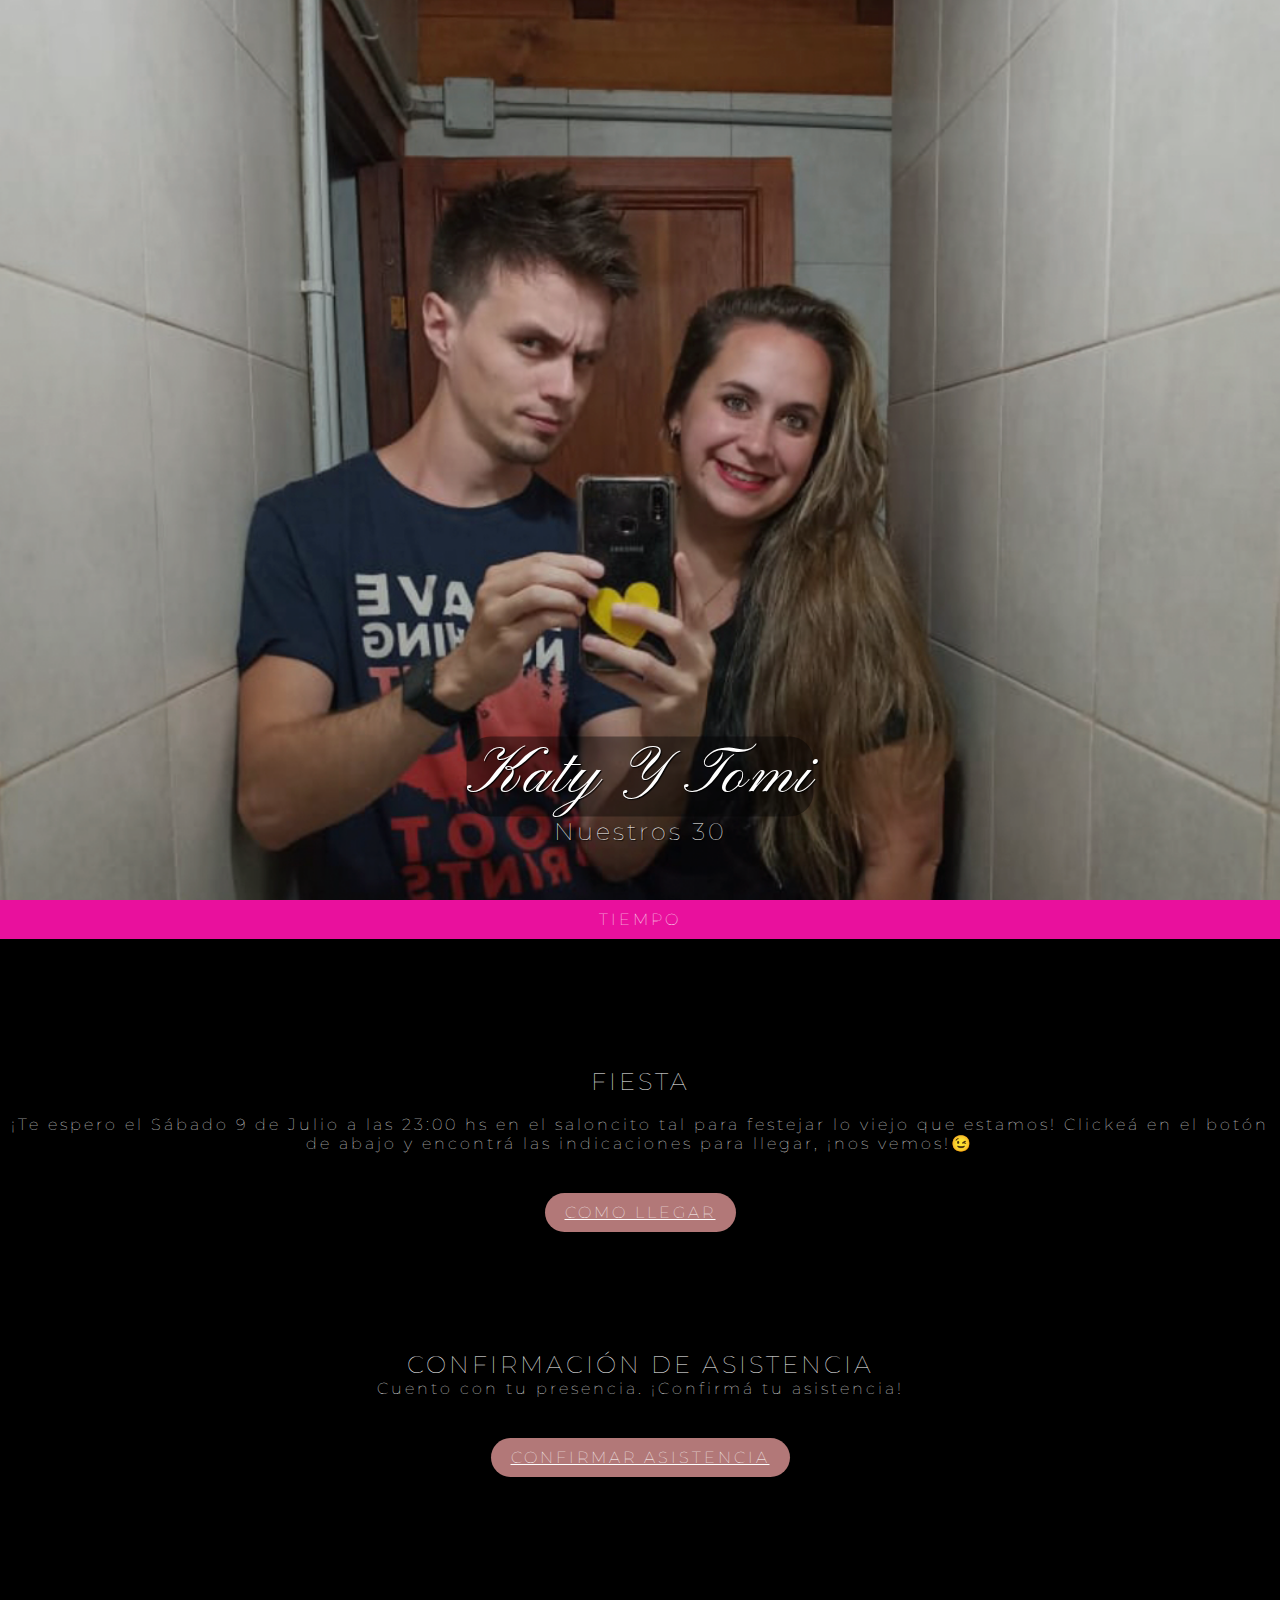
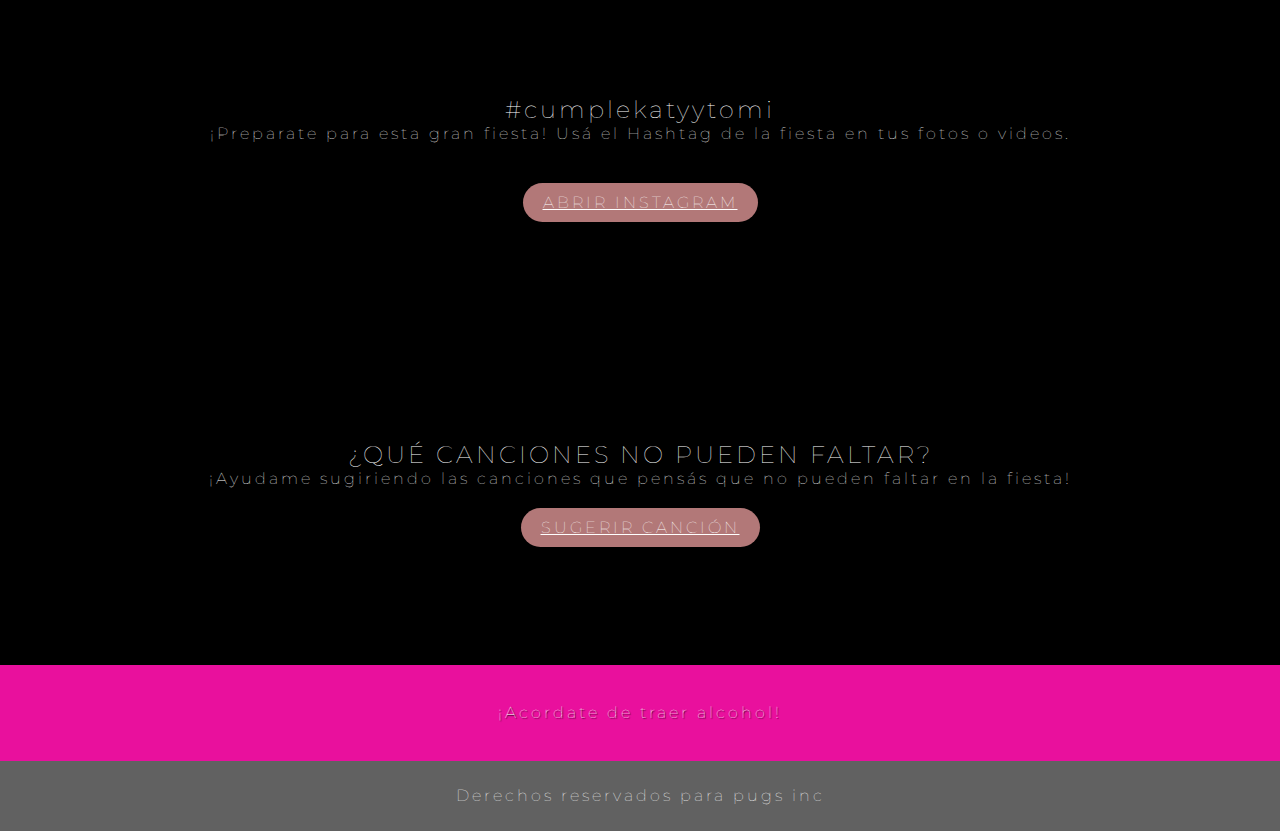
==== trabajos/TomyYKaty/TomyYKaty.html @ 1520248c "primer" ====
<!DOCTYPE html>
<html lang="es">
<head>
    <meta charset="UTF-8">
    <meta http-equiv="X-UA-Compatible" content="IE=edge">
    <meta name="viewport" content="width=device-width, user-scalable=no">
    <link rel="stylesheet" href="estilos6.css">
    <link rel="stylesheet" href="https://cdn.jsdelivr.net/npm/bootstrap@4.6.1/dist/css/bootstrap.min.css" integrity="sha384-zCbKRCUGaJDkqS1kPbPd7TveP5iyJE0EjAuZQTgFLD2ylzuqKfdKlfG/eSrtxUkn" crossorigin="anonymous">
    <link rel="stylesheet" href="https://use.fontawesome.com/releases/v5.8.1/css/all.css" integrity="sha384-50oBUHEmvpQ+1lW4y57PTFmhCaXp0ML5d60M1M7uH2+nqUivzIebhndOJK28anvf" crossorigin="anonymous">
    <title>Invitación</title>
</head>
<body class="fondoNegro">
    <div class="grid">
        <header>
            <div>
                <h1>Katy Y Tomi</h1>
                <h2>Nuestros 30</h2>
                <i class="fas fa-chevron-down"></i>
            </div>
            
        </header>
        <section id="tiempo">
            <h3>TIEMPO</h3>
            <p id="demo"></p>
        </section>
        <section id="fiesta" class="container">
            <!-- <img src="imagenes/iconofiesta.png" alt="fiesta" width="150px"> -->
            <i class="fas fa-glass-cheers"></i>
            <h2>FIESTA</h2>
            <br>
            <p>¡Te espero el Sábado 9 de Julio a las 23:00 hs en el saloncito tal para festejar lo viejo que estamos! Clickeá en el botón de abajo y encontrá las indicaciones para llegar, ¡nos vemos!😉</p>
            <a href="https://www.google.com.ar/maps/place/Rioja+550,+Gral.+Cabrera,+C%C3%B3rdoba/@-32.8158318,-63.8755637,14.92z/data=!4m5!3m4!1s0x95cdc3852475117b:0xedda546167af4d8f!8m2!3d-32.81728!4d-63.8747646" target="blanck" class="botones">Como llegar</a>
        </section>
        <!-- <section id="galeria">
            <div class="grid2 medio container">
                <div class="foto foto1">
                    <img src="imagenes/1.jpg" alt="">
                </div>
                <div class="foto foto2">
                    <img src="imagenes/2.jpg" alt="">
                </div>
                <div class="foto foto3">
                    <img src="imagenes/3.jpg" alt="">
                </div>
                <div class="foto foto4">
                    <img src="imagenes/4.jpg" alt="">
                </div>
            </div>
        </section> -->
        <section id="confirmacion">
            <h2>CONFIRMACIÓN DE ASISTENCIA</h2>
            <p>Cuento con tu presencia. ¡Confirmá tu asistencia!</p>
            <a href="https://docs.google.com/forms/d/e/1FAIpQLSe6i-4KBOYkb5Ts8L5K_qFSKki-FSgBNroG1GkjNHv79W_DHg/viewform?usp=sf_link" class="botones" target="blanck">Confirmar Asistencia</a>
        </section>
        <section id="instagram">
            <div>
                <i class="fab fa-instagram"></i>
                <h2>#cumplekatyytomi</h2>
                <p>¡Preparate para esta gran fiesta! Usá el Hashtag de la fiesta en tus fotos o videos.</p>
                <a href="" class="botones">Abrir Instagram</a>
            </div>
        </section>
        <section id="canciones">
            <h2>¿QUÉ CANCIONES NO PUEDEN FALTAR?</h2>
            <p>¡Ayudame sugiriendo las canciones que pensás que no pueden faltar en la fiesta!</p>
            <a href="https://docs.google.com/forms/d/e/1FAIpQLSeHaI416Ls3-BgIIYPBi3ptbwU6SpUD0I3SL7O5uUg53Vsw2Q/viewform?usp=sf_link" class="botones"target="blanck">Sugerir Canción</a>
        </section>
        <section id="gracias">
            <h4>¡Acordate de traer alcohol!</h4>
        </section>
        <footer>
            Derechos reservados para pugs inc
        </footer>
    </div>












    <script>
        // Set the date we're counting down to
        var countDownDate = new Date("Jul 9, 2022 23:00:00").getTime();
        
        // Update the count down every 1 second
        var x = setInterval(function() {
        
          // Get today's date and time
          var now = new Date().getTime();
        
          // Find the distance between now and the count down date
          var distance = countDownDate - now;
        
          // Time calculations for days, hours, minutes and seconds
          var days = Math.floor(distance / (1000 * 60 * 60 * 24));
          var hours = Math.floor((distance % (1000 * 60 * 60 * 24)) / (1000 * 60 * 60));
          var minutes = Math.floor((distance % (1000 * 60 * 60)) / (1000 * 60));
          var seconds = Math.floor((distance % (1000 * 60)) / 1000);
        
          // Display the result in the element with id="demo"
          document.getElementById("demo").innerHTML = days + "d " + hours + "h "
          + minutes + "m " + seconds + "s ";
        
          // If the count down is finished, write some text
          if (distance < 0) {
            clearInterval(x);
            document.getElementById("demo").innerHTML = "¡Evento Finalizado!";
          }
        }, 1000);
        </script>
    <script src="https://cdn.jsdelivr.net/npm/jquery@3.5.1/dist/jquery.slim.min.js" integrity="sha384-DfXdz2htPH0lsSSs5nCTpuj/zy4C+OGpamoFVy38MVBnE+IbbVYUew+OrCXaRkfj" crossorigin="anonymous"></script>
    <script src="https://cdn.jsdelivr.net/npm/bootstrap@4.6.1/dist/js/bootstrap.bundle.min.js" integrity="sha384-fQybjgWLrvvRgtW6bFlB7jaZrFsaBXjsOMm/tB9LTS58ONXgqbR9W8oWht/amnpF" crossorigin="anonymous"></script>
</body>
</html>
---- trabajos/TomyYKaty/estilos6.css ----
/* @import url('https://fonts.googleapis.com/css2?family=Poppins&display=swap'); */
@import url('https://fonts.googleapis.com/css2?family=Montserrat:wght@200;300;400&display=swap');
@import url('https://fonts.googleapis.com/css2?family=Montserrat:wght@200;300;400&family=Pinyon+Script&display=swap');
*{
    margin: 0;
    padding: 0;
    box-sizing: border-box;
    text-align: center;
    letter-spacing: 3px;
    /* font-family: 'Poppins', sans-serif; */
    font-family: 'Montserrat', sans-serif;
    font-weight: lighter;
    color: white;
    
}

/* Etiquetas */

h3{
    font-family: 'Montserrat', sans-serif;
    font-size: calc(1em+1vw);
}
h2{
    font-size: calc(2em+2vw);
    font-family: 'Montserrat', sans-serif;
}
h1{
    background-color: rgba(0, 0, 0, 0.4);
    border-radius: 24px;
    display: none;
}

/* clases en general */
.fondoNegro{
    background: black;
}
.grid{
    display: grid;
}
.grid2{
    display: grid;
    grid-template-areas:    "foto1 foto2"
                            "foto3 foto4";
    grid-row-gap: 3%;
    grid-column-gap: 3%;
}
.row{
    padding-right: 0;
}
.botones{
    background: #b27878;
    padding: 10px 20px 10px 20px;
    color: white;
    border-radius: 24px;
    box-shadow: 1px 1px 1px black;
    font-size: calc(1rem+1wv);
    transition: all 1s;
    font-weight: lighter;
    text-transform: uppercase;
}
.botones:hover{
    text-decoration: none;
    color: #b27878;
    background: white;
    transform:scale(1.2,1.2);
    border: 0.2px solid #b27878;
}
.foto img{
    border-radius: 5px;
    width: 100%;
    margin: auto;
}

.foto{
    width: 100%;
    transition: all 1s;
    z-index: 0;

}
.foto1{
    grid-area: foto1;
    justify-self: right;
}
.foto2{
    grid-area: foto2;
    justify-self: left;
}
.foto3{
    grid-area: foto3;
    justify-self: right;
}
.foto4{
    grid-area: foto4;
    justify-self: left;
}
.foto:hover{
    transform: scale(1.4,1.4);
    z-index: 1;
}
.medio{
    justify-content: center;
}


/* Seccion header */
header{
    background: url(imagenes/imagen1.png) no-repeat center center fixed;
-webkit-background-size: cover;
-moz-background-size: cover;
-o-background-size: cover;
background-size: cover;
    height: 100vh;
}
header div{
    position: absolute;
    left: 50%;
    bottom: 0%;
    transform: translate(-50%, -50%);
    margin: 0 auto;
    color: white;
    text-shadow: 1px 1px 1px black;
}
header div h1{
    font-size: 4rem;
    text-shadow: 1px 1px 1px black;
    /* font-family: 'Montserrat', sans-serif; */
    font-family: 'Pinyon Script', cursive;
}

header div i{
    font-size: 2rem;
    animation-name: flecha;
    animation-duration: 2s;
    animation-iteration-count: infinite;
}
@keyframes flecha{
    0%{
        transform: translateY(0);
        opacity: 0;
    }
    20%{
        opacity: 1;
    }
    80%{
        opacity: 1;
    }
    100%{
        opacity: 0;
        transform: translateY(80px);
    }
}


/* Seccion Tiempo */
#tiempo{
    grid-template-columns: 1fr;
    background: #b27878;
    background:#e9109d;
    color: white;
    letter-spacing: 3px;
    padding:10px 0 10px 0;
}
#tiempo h3{
    font-size: 1rem;
}
#tiempo p{
    letter-spacing: 3px;
    font-size: 1.5rem;
    font-weight: lighter;
}

/* Seccion Fiesta */
#fiesta{
    grid-template-columns: 1fr;
    margin-top: 25%;
}
#fiesta i{
    font-size: 60px;
    margin-bottom: 5%;
}
#fiesta p{
    margin-bottom: 50px;
}

/* Seccion Galeria */
#galeria{
    grid-template-columns: 1fr;
    margin-top: 25%;
}
/* Seccion Confirmacion */
#confirmacion{
    grid-template-columns: 1fr;
    margin-top: 25%;
}
#confirmacion p{
    margin-bottom: 50px;
}

/* Seccion Instagram */
#instagram{
    grid-template-columns: 1fr;
    margin-top: 25%;
    background: url(imagenes/fiesta.jpg);
    background-attachment: fixed;
    background-repeat: no-repeat;
    background-size: cover;
    color: white;
    
}
#instagram i{
    font-size: 60px;
    margin-bottom: 5%;

}
#instagram div{
    padding: 100px 0 100px 0;
}
#instagram p{
    margin-bottom: 50px;
}

/* Seccion Cancion */
#canciones{
    grid-template-columns: 1fr;
    margin-top: 25%;
    margin-bottom: 25%;
}
#canciones p{
    margin-bottom: 30px;
}
/* Seccion codigo */
#codigo{
    grid-template-columns: 1fr;
    margin: 10% 0 0 0;
    background:#81e0ac;
    background: #b27878;
    padding: 5% 0 5% 0;
    color: white;
}
#codigo h2{
    margin-bottom: 2%;
}
#codigo i{
    font-size: 50px;
    margin-bottom: 2%;
}

/* Seccion regalo */
#regalo{
    grid-template-columns: 1fr;
    margin: 10% 0 10% 0;
}
#regalo h2{
    margin-bottom: 2%;
}
#regalo i{
    font-size: 50px;
    margin-bottom: 2%;
}
/* Seccion Gracias */
#gracias{
    grid-template-columns: 1fr;
    background-image: linear-gradient(to right, #a7741a, #e9c95b);
    background:#e9109d;
    padding: 3% 0 3% 0;
    color: white;
    text-shadow: 1px 1px 1px black;
}
#gracias h4{
    font-size: 1rem!important;
}

/* Footer */
footer{
    background: #616161;
    color: white;
    padding: 2% 0;
}
@media (min-width:480px){
    .foto{
        justify-self: center;
    }
    .grid2{
        grid-template-areas: "foto1 foto2 foto3 foto4";
    }
    h1{
        display: block;
    }
    

}


@media (min-width:720px){
    #fiesta,#instagram,#galeria,#confirmacion,#canciones{
        margin-top: 10%;
    }
    #gracias{
        margin-top: 10%;
    }
    #canciones{
        margin-bottom: 0;
    }
}
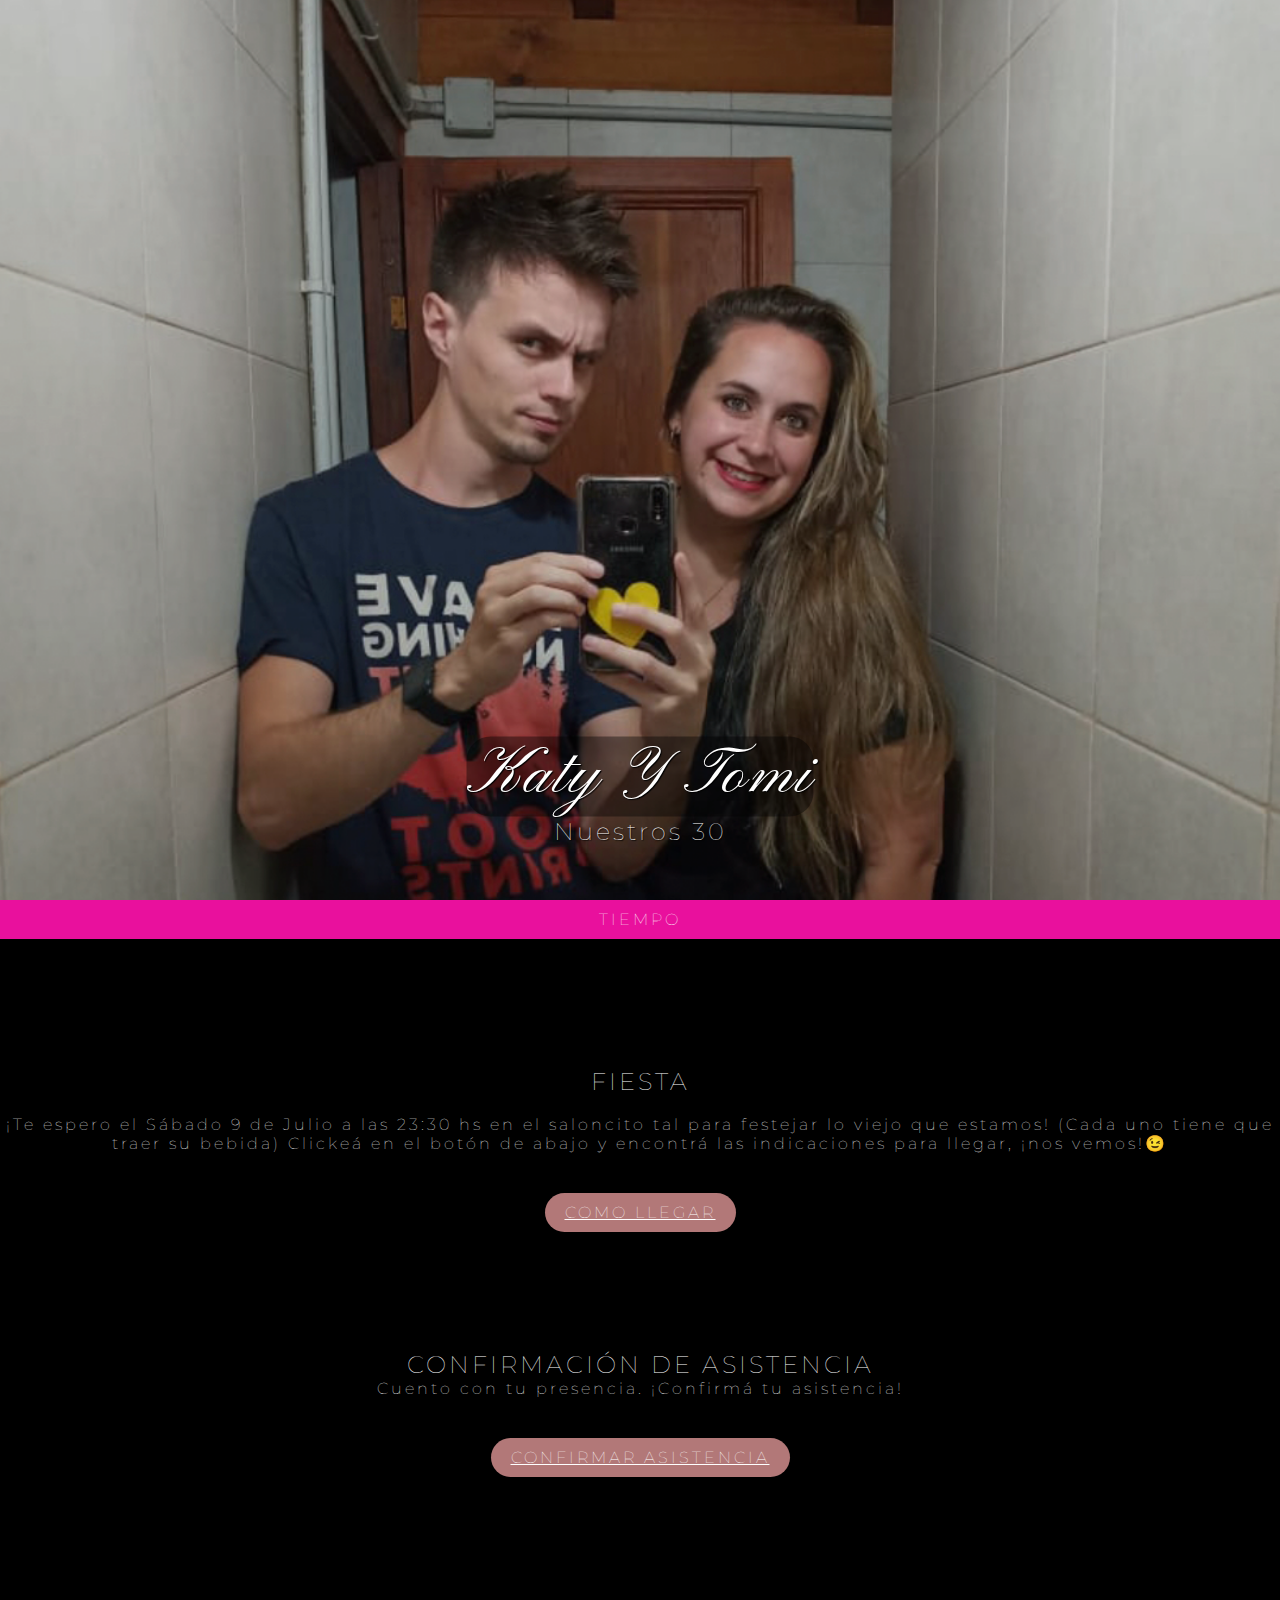
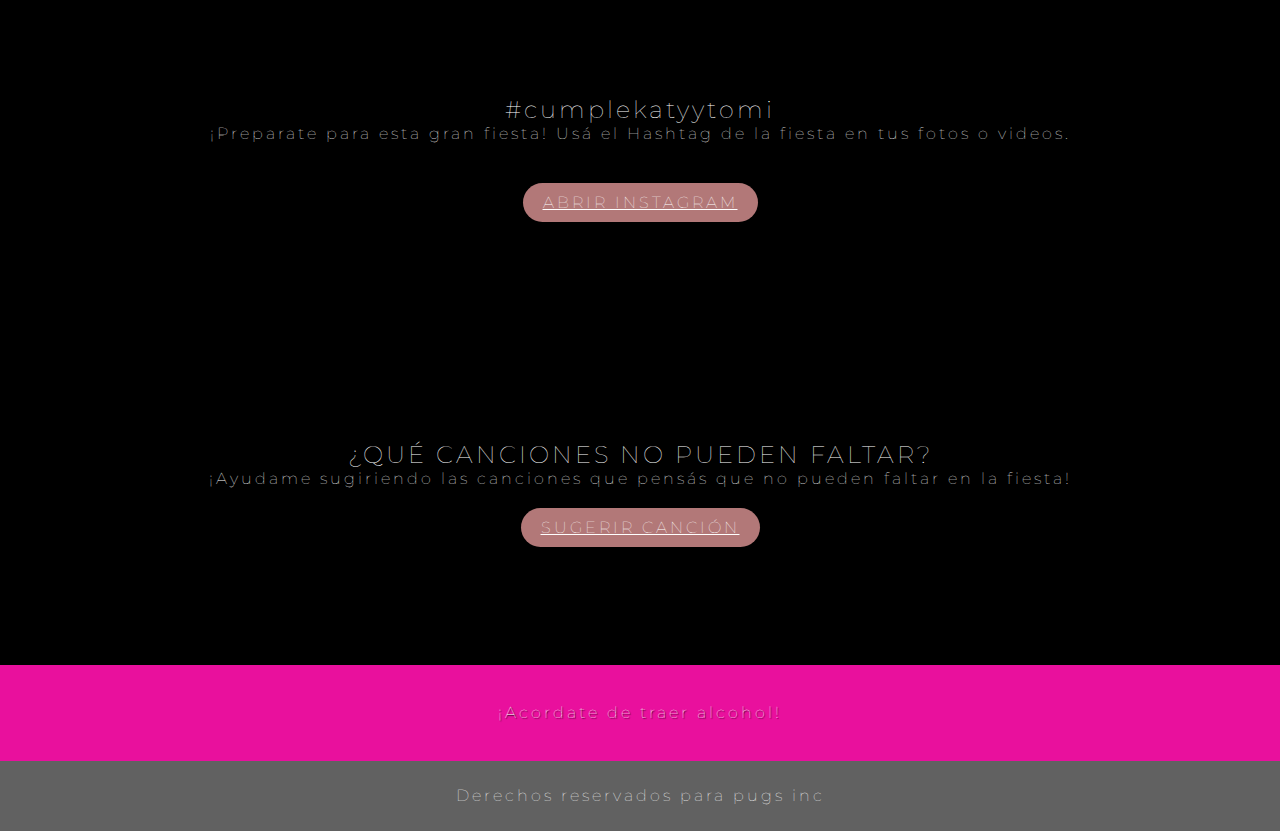
==== commit cba18aa4: "cambio de direccion" ====
--- a/trabajos/TomyYKaty/TomyYKaty.html
+++ b/trabajos/TomyYKaty/TomyYKaty.html
@@ -28,8 +28,8 @@
             <i class="fas fa-glass-cheers"></i>
             <h2>FIESTA</h2>
             <br>
-            <p>¡Te espero el Sábado 9 de Julio a las 23:00 hs en el saloncito tal para festejar lo viejo que estamos! Clickeá en el botón de abajo y encontrá las indicaciones para llegar, ¡nos vemos!😉</p>
-            <a href="https://www.google.com.ar/maps/place/Rioja+550,+Gral.+Cabrera,+C%C3%B3rdoba/@-32.8158318,-63.8755637,14.92z/data=!4m5!3m4!1s0x95cdc3852475117b:0xedda546167af4d8f!8m2!3d-32.81728!4d-63.8747646" target="blanck" class="botones">Como llegar</a>
+            <p>¡Te espero el Sábado 9 de Julio a las 23:30 hs en el saloncito tal para festejar lo viejo que estamos! (Cada uno tiene que traer su bebida) Clickeá en el botón de abajo y encontrá las indicaciones para llegar, ¡nos vemos!😉</p>
+            <a href="https://www.google.com.ar/maps/place/12+de+Octubre+1690,+Gral.+Cabrera,+C%C3%B3rdoba/@-32.8080074,-63.8643057,17z/data=!3m1!4b1!4m5!3m4!1s0x95cdc47614d6be4d:0xe0588d4ab2954c37!8m2!3d-32.808011!4d-63.862117" target="blanck" class="botones">Como llegar</a>
         </section>
         <!-- <section id="galeria">
             <div class="grid2 medio container">
@@ -57,7 +57,7 @@
                 <i class="fab fa-instagram"></i>
                 <h2>#cumplekatyytomi</h2>
                 <p>¡Preparate para esta gran fiesta! Usá el Hashtag de la fiesta en tus fotos o videos.</p>
-                <a href="" class="botones">Abrir Instagram</a>
+                <a href="https://www.instagram.com/" class="botones">Abrir Instagram</a>
             </div>
         </section>
         <section id="canciones">
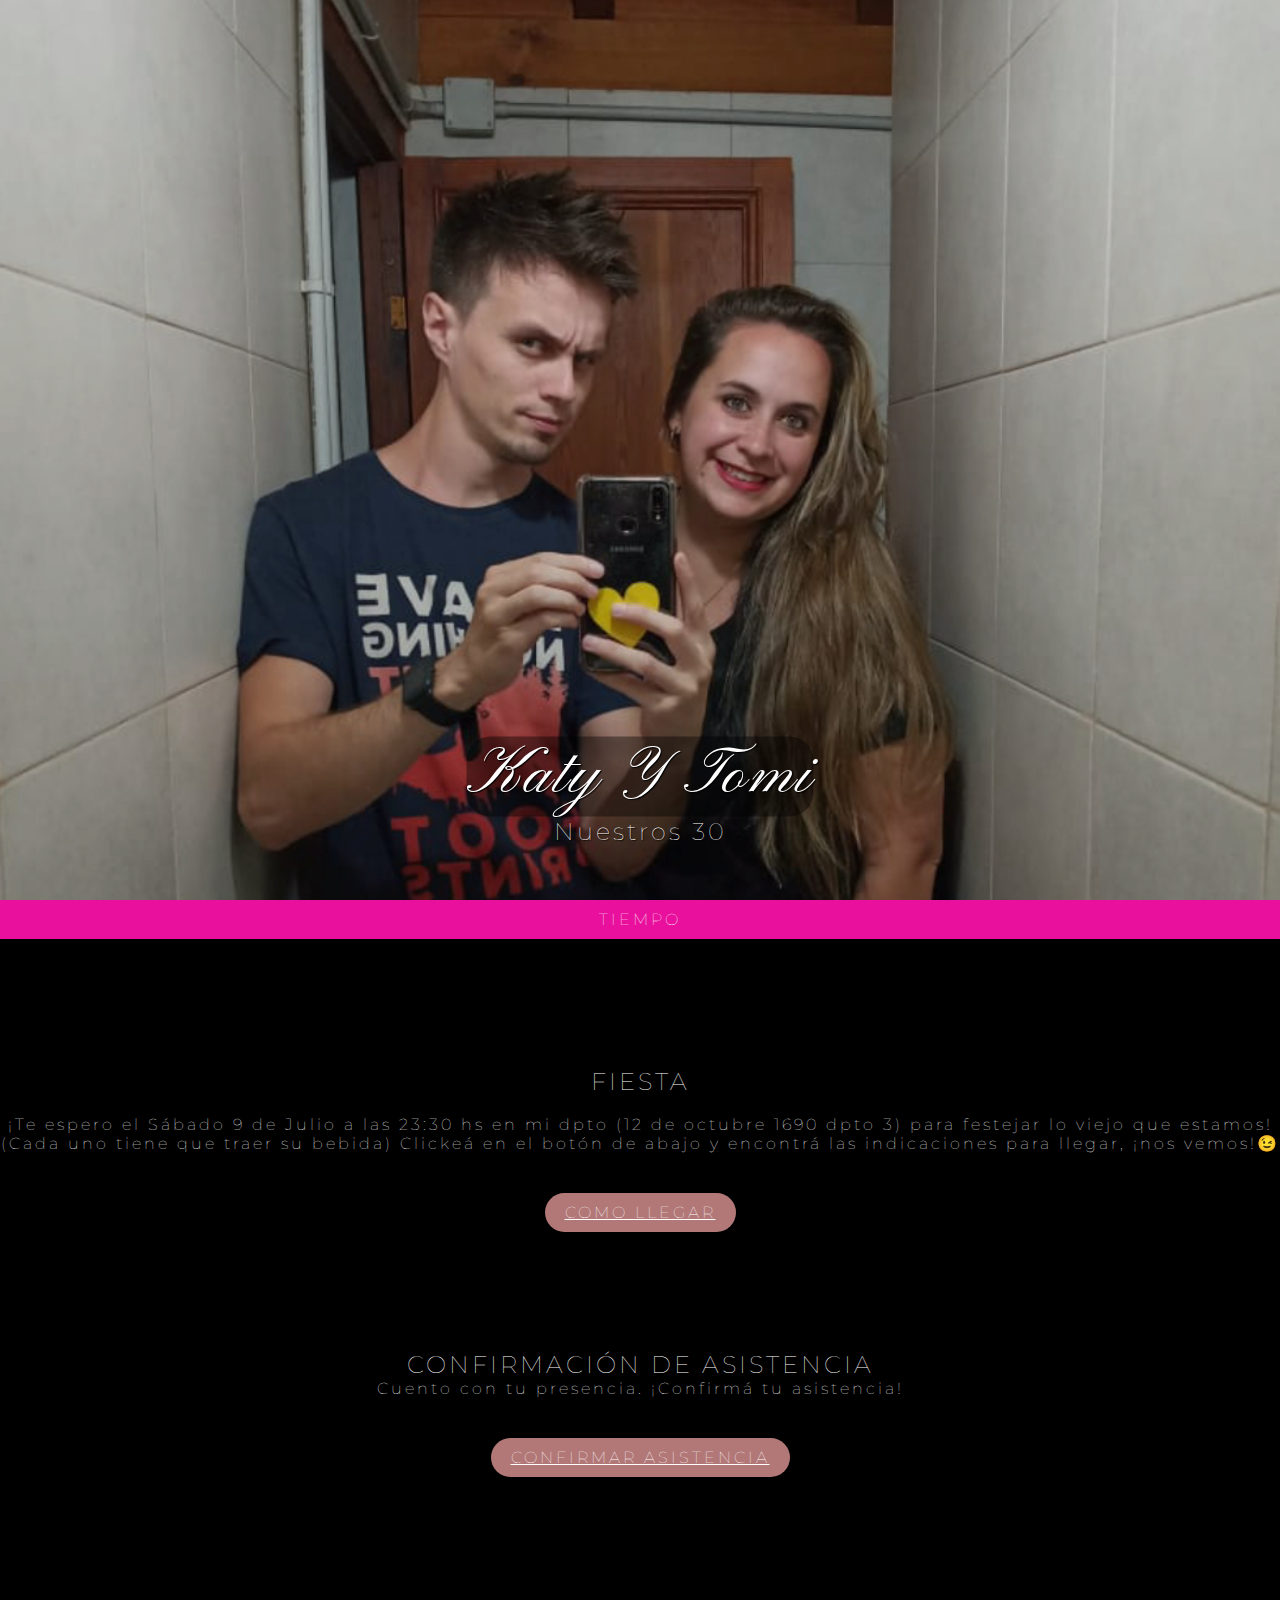
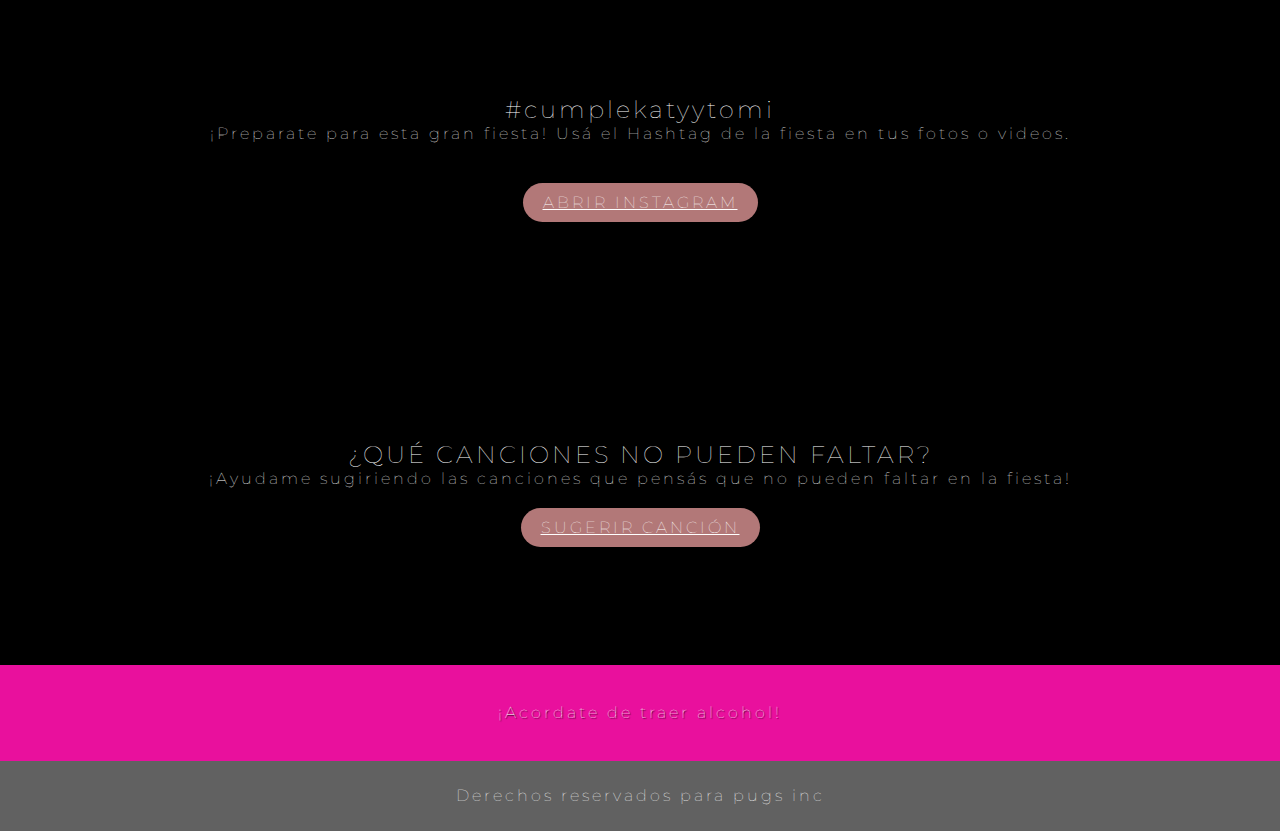
==== commit ccb93c08: "cambio de lugar" ====
--- a/trabajos/TomyYKaty/TomyYKaty.html
+++ b/trabajos/TomyYKaty/TomyYKaty.html
@@ -28,7 +28,7 @@
             <i class="fas fa-glass-cheers"></i>
             <h2>FIESTA</h2>
             <br>
-            <p>¡Te espero el Sábado 9 de Julio a las 23:30 hs en el saloncito tal para festejar lo viejo que estamos! (Cada uno tiene que traer su bebida) Clickeá en el botón de abajo y encontrá las indicaciones para llegar, ¡nos vemos!😉</p>
+            <p>¡Te espero el Sábado 9 de Julio a las 23:30 hs en mi dpto (12 de octubre 1690 dpto 3) para festejar lo viejo que estamos! (Cada uno tiene que traer su bebida) Clickeá en el botón de abajo y encontrá las indicaciones para llegar, ¡nos vemos!😉</p>
             <a href="https://www.google.com.ar/maps/place/12+de+Octubre+1690,+Gral.+Cabrera,+C%C3%B3rdoba/@-32.8080074,-63.8643057,17z/data=!3m1!4b1!4m5!3m4!1s0x95cdc47614d6be4d:0xe0588d4ab2954c37!8m2!3d-32.808011!4d-63.862117" target="blanck" class="botones">Como llegar</a>
         </section>
         <!-- <section id="galeria">
